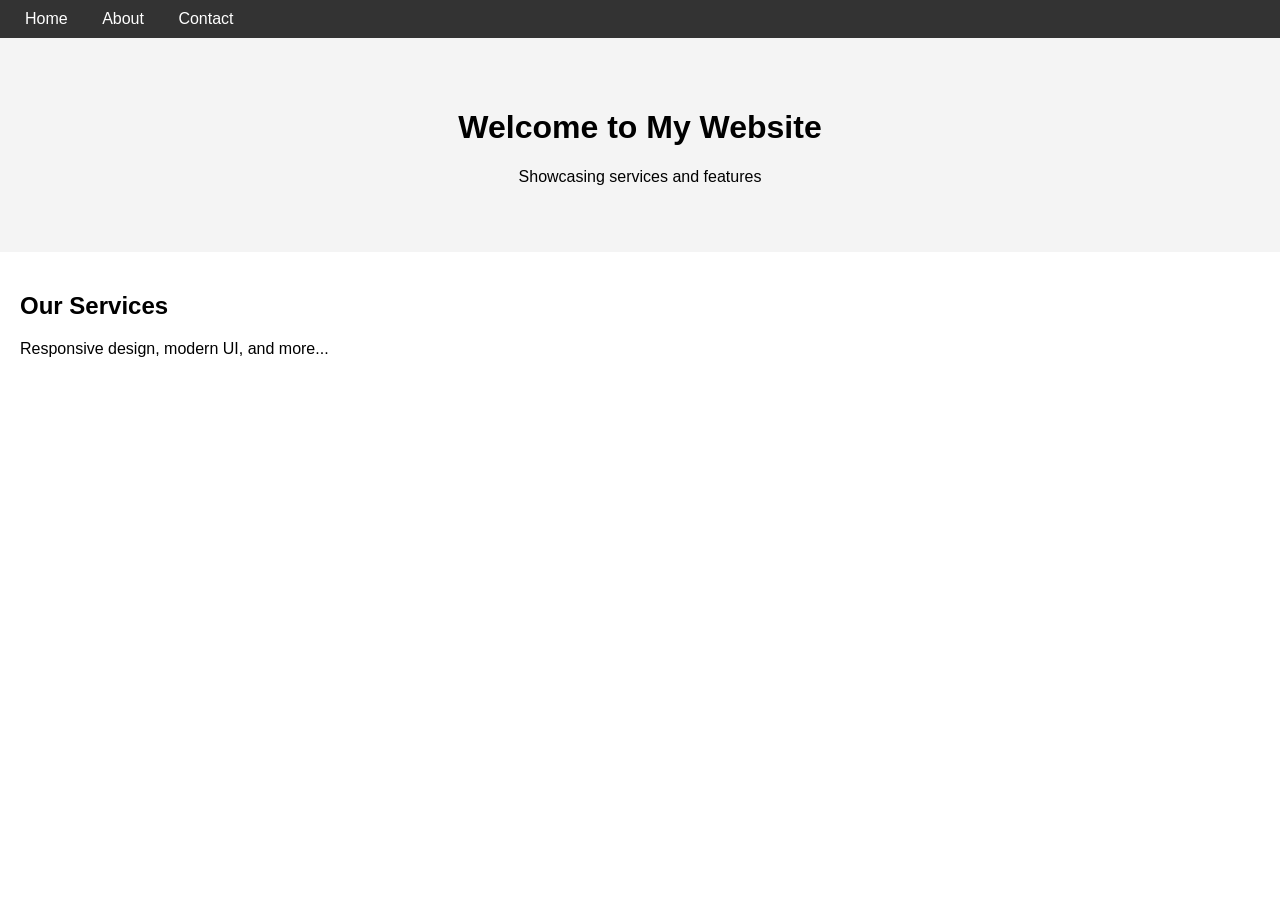
==== index.html @ 454b0e14 "Add files via upload" ====
<!DOCTYPE html>
<html lang="en">
<head>
  <meta charset="UTF-8">
  <title>Home - My Website</title>
  <link rel="stylesheet" href="style.css">
</head>
<body>
  <nav>
    <a href="index.html">Home</a>
    <a href="about.html">About</a>
    <a href="contact.html">Contact</a>
  </nav>

  <header class="hero">
    <h1>Welcome to My Website</h1>
    <p>Showcasing services and features</p>
  </header>

  <section class="features">
    <h2>Our Services</h2>
    <p>Responsive design, modern UI, and more...</p>
  </section>
</body>
</html>
---- style.css ----
body {
  font-family: Arial, sans-serif;
  margin: 0;
  padding: 0;
}

nav {
  background: #333;
  padding: 10px;
}

nav a {
  color: white;
  margin: 0 15px;
  text-decoration: none;
}

.hero {
  background: #f4f4f4;
  padding: 50px;
  text-align: center;
}

.features, .about, .contact {
  padding: 20px;
}

form input, form textarea {
  display: block;
  margin: 10px 0;
  padding: 10px;
  width: 100%;
}
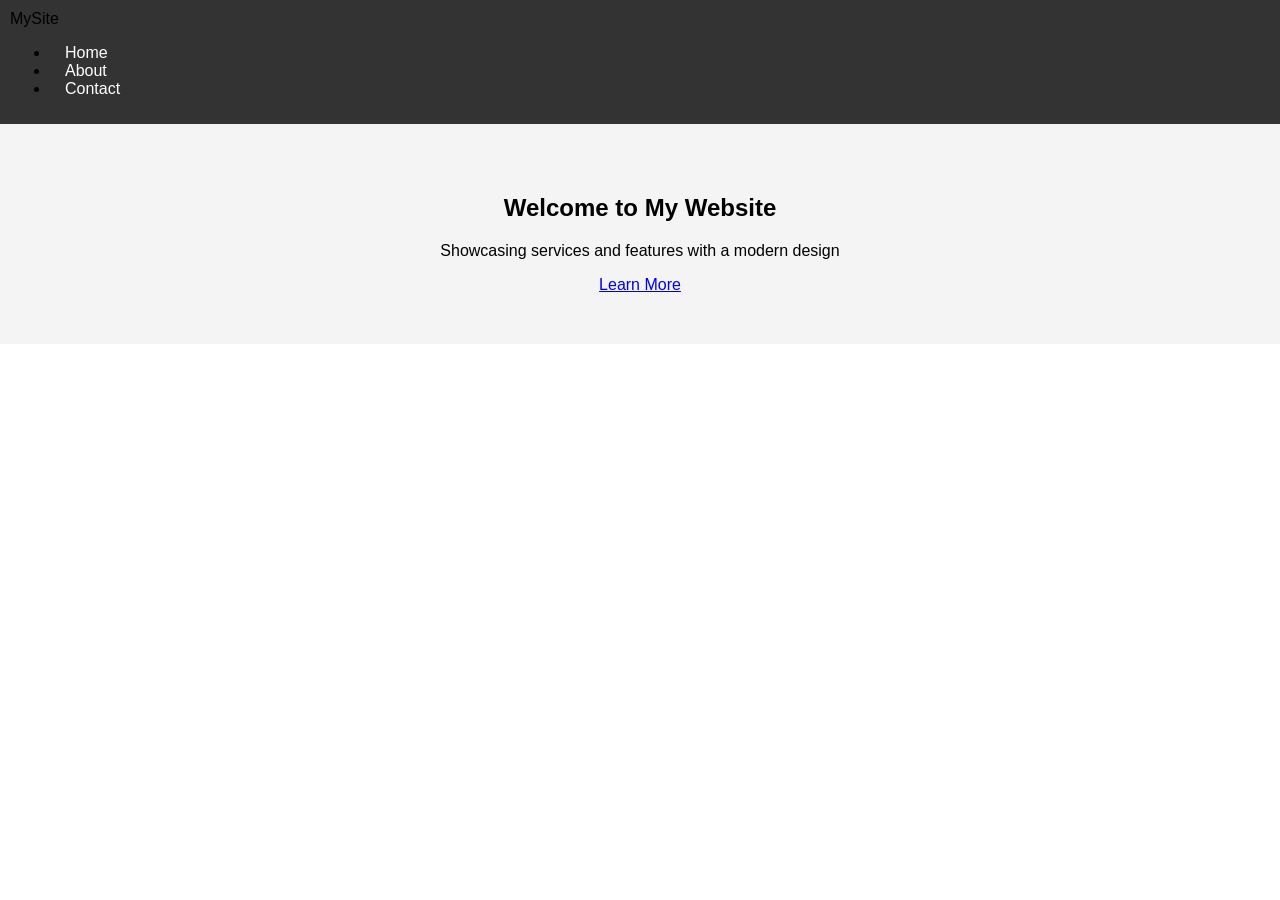
==== commit a591ba29: "Update index.html" ====
--- a/index.html
+++ b/index.html
@@ -6,20 +6,20 @@
   <link rel="stylesheet" href="style.css">
 </head>
 <body>
-  <nav>
-    <a href="index.html">Home</a>
-    <a href="about.html">About</a>
-    <a href="contact.html">Contact</a>
-  </nav>
-
-  <header class="hero">
-    <h1>Welcome to My Website</h1>
-    <p>Showcasing services and features</p>
+  <header>
+    <nav class="navbar">
+      <div class="logo">MySite</div>
+      <ul class="nav-links">
+        <li><a href="index.html">Home</a></li>
+        <li><a href="about.html">About</a></li>
+        <li><a href="contact.html">Contact</a></li>
+      </ul>
+    </nav>
+    <section class="hero">
+      <h1>Welcome to My Website</h1>
+      <p>Showcasing services and features with a modern design</p>
+      <a href="about.html" class="btn">Learn More</a>
+    </section>
   </header>
-
-  <section class="features">
-    <h2>Our Services</h2>
-    <p>Responsive design, modern UI, and more...</p>
-  </section>
 </body>
 </html>
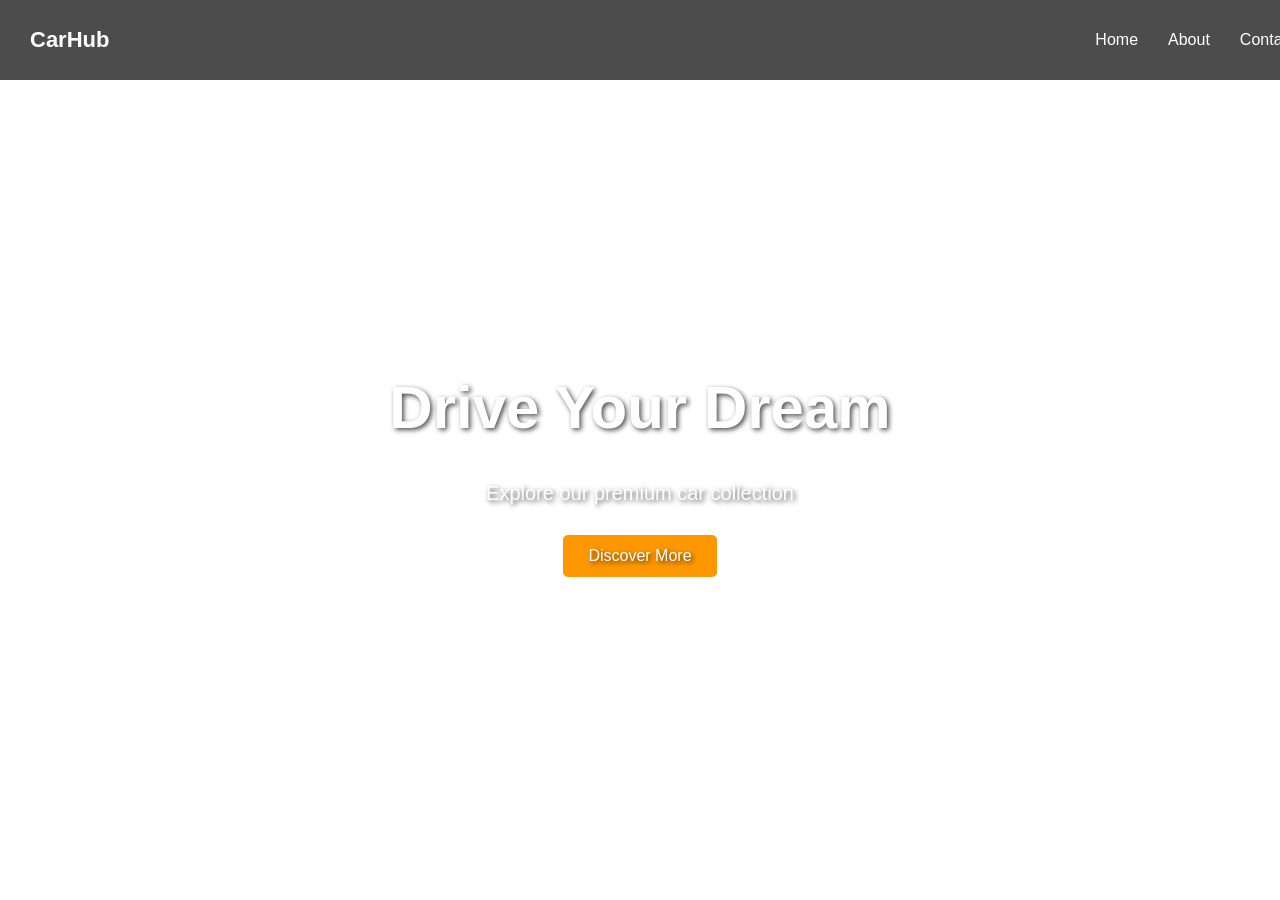
==== commit b7a8dda6: "Update index.html" ====
--- a/index.html
+++ b/index.html
@@ -2,13 +2,13 @@
 <html lang="en">
 <head>
   <meta charset="UTF-8">
-  <title>Home - My Website</title>
+  <title>Home - Car Showcase</title>
   <link rel="stylesheet" href="style.css">
 </head>
 <body>
   <header>
     <nav class="navbar">
-      <div class="logo">MySite</div>
+      <div class="logo">CarHub</div>
       <ul class="nav-links">
         <li><a href="index.html">Home</a></li>
         <li><a href="about.html">About</a></li>
@@ -16,9 +16,9 @@
       </ul>
     </nav>
     <section class="hero">
-      <h1>Welcome to My Website</h1>
-      <p>Showcasing services and features with a modern design</p>
-      <a href="about.html" class="btn">Learn More</a>
+      <h1>Drive Your Dream</h1>
+      <p>Explore our premium car collection</p>
+      <a href="about.html" class="btn">Discover More</a>
     </section>
   </header>
 </body>
--- a/style.css
+++ b/style.css
@@ -1,33 +1,74 @@
 body {
-  font-family: Arial, sans-serif;
   margin: 0;
-  padding: 0;
+  font-family: 'Poppins', sans-serif;
 }
 
-nav {
-  background: #333;
-  padding: 10px;
+.navbar {
+  display: flex;
+  justify-content: space-between;
+  align-items: center;
+  background: rgba(0,0,0,0.7);
+  padding: 15px 30px;
+  position: fixed;
+  width: 100%;
+  top: 0;
 }
 
-nav a {
-  color: white;
+.navbar .logo {
+  color: #fff;
+  font-size: 22px;
+  font-weight: bold;
+}
+
+.nav-links {
+  list-style: none;
+  display: flex;
+}
+
+.nav-links li {
   margin: 0 15px;
+}
+
+.nav-links a {
+  color: #fff;
   text-decoration: none;
+  transition: color 0.3s;
+}
+
+.nav-links a:hover {
+  color: #ff9800;
 }
 
 .hero {
-  background: #f4f4f4;
-  padding: 50px;
-  text-align: center;
+  background: url('images/car-bg.jpg') no-repeat center center/cover;
+  height: 100vh;
+  display: flex;
+  flex-direction: column;
+  justify-content: center;
+  align-items: center;
+  color: white;
+  text-shadow: 2px 2px 5px rgba(0,0,0,0.7);
 }
 
-.features, .about, .contact {
-  padding: 20px;
+.hero h1 {
+  font-size: 60px;
+  margin-bottom: 20px;
 }
 
-form input, form textarea {
-  display: block;
-  margin: 10px 0;
-  padding: 10px;
-  width: 100%;
+.hero p {
+  font-size: 20px;
+  margin-bottom: 30px;
 }
+
+.btn {
+  padding: 12px 25px;
+  background: #ff9800;
+  color: white;
+  text-decoration: none;
+  border-radius: 5px;
+  transition: background 0.3s;
+}
+
+.btn:hover {
+  background: #e68900;
+}
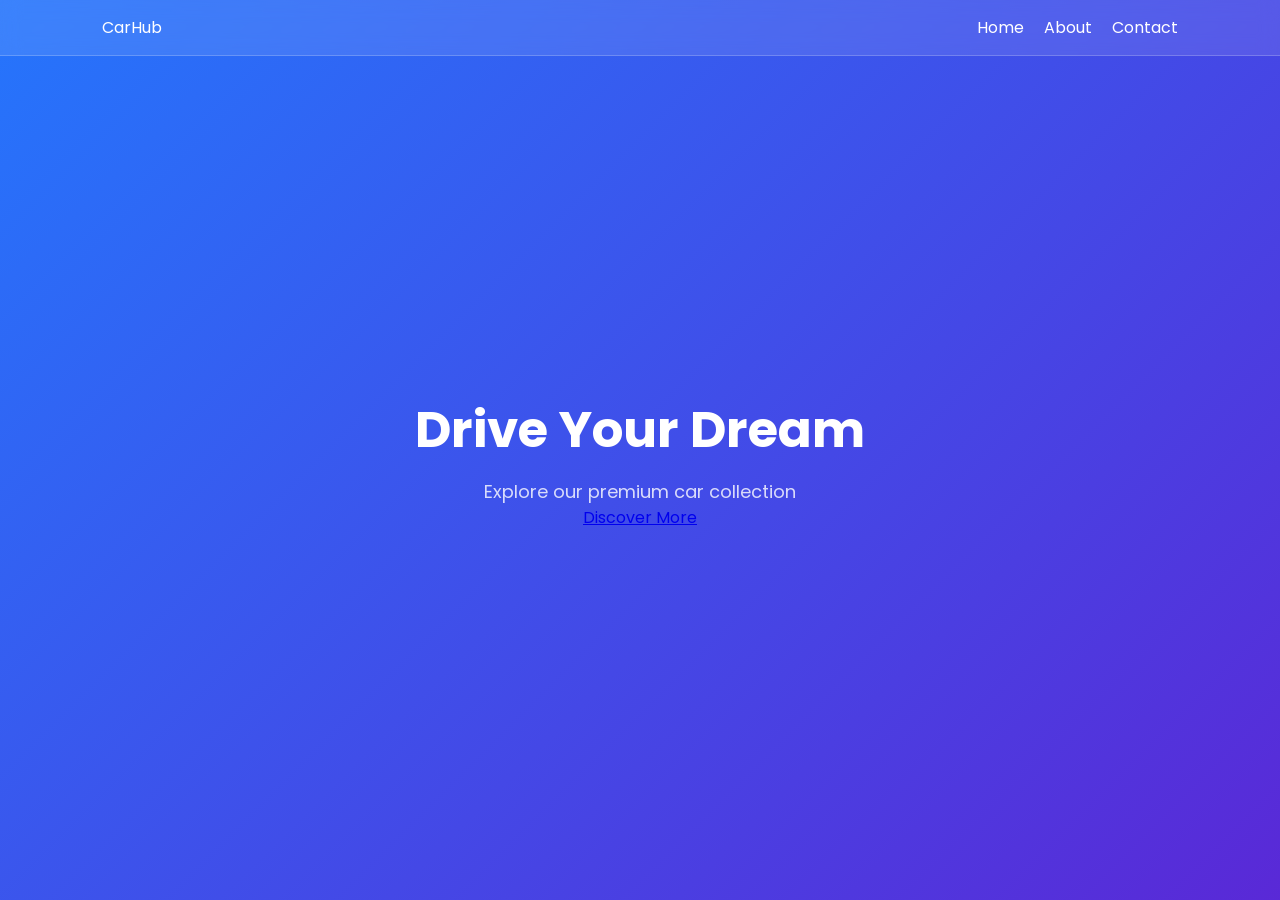
==== commit 070916d6: "Update index.html" ====
--- a/index.html
+++ b/index.html
@@ -4,6 +4,7 @@
   <meta charset="UTF-8">
   <title>Home - Car Showcase</title>
   <link rel="stylesheet" href="style.css">
+  <link href="https://fonts.googleapis.com/css2?family=Poppins&display=swap" rel="stylesheet">
 </head>
 <body>
   <header>
--- a/style.css
+++ b/style.css
@@ -1,74 +1,164 @@
-body {
+/* Google Font */
+@import url('https://fonts.googleapis.com/css2?family=Poppins:wght@300;500;700&display=swap');
+
+* {
   margin: 0;
+  padding: 0;
+  box-sizing: border-box;
   font-family: 'Poppins', sans-serif;
 }
 
-.navbar {
+/* 🌌 Animated Gradient Background */
+body {
+  background: linear-gradient(-45deg, #1f1c2c, #928dab, #6a11cb, #2575fc);
+  background-size: 400% 400%;
+  animation: gradientBG 12s ease infinite;
+  color: white;
+}
+
+/* Animation */
+@keyframes gradientBG {
+  0% { background-position: 0% 50%; }
+  50% { background-position: 100% 50%; }
+  100% { background-position: 0% 50%; }
+}
+
+/* 🔝 Navbar (Glass Effect) */
+nav {
   display: flex;
   justify-content: space-between;
   align-items: center;
-  background: rgba(0,0,0,0.7);
-  padding: 15px 30px;
-  position: fixed;
-  width: 100%;
+  padding: 15px 8%;
+  position: sticky;
   top: 0;
+  backdrop-filter: blur(10px);
+  background: rgba(255,255,255,0.1);
+  border-bottom: 1px solid rgba(255,255,255,0.2);
 }
 
-.navbar .logo {
-  color: #fff;
-  font-size: 22px;
-  font-weight: bold;
+nav h2 {
+  font-weight: 700;
 }
 
-.nav-links {
+nav ul {
+  display: flex;
   list-style: none;
-  display: flex;
 }
 
-.nav-links li {
-  margin: 0 15px;
+nav ul li {
+  margin-left: 20px;
 }
 
-.nav-links a {
-  color: #fff;
+nav a {
   text-decoration: none;
-  transition: color 0.3s;
+  color: white;
+  transition: 0.3s;
 }
 
-.nav-links a:hover {
-  color: #ff9800;
+nav a:hover {
+  color: #00f7ff;
 }
 
+/* 🌟 Hero Section */
 .hero {
-  background: url('images/car-bg.jpg') no-repeat center center/cover;
-  height: 100vh;
+  height: 90vh;
   display: flex;
   flex-direction: column;
   justify-content: center;
   align-items: center;
-  color: white;
-  text-shadow: 2px 2px 5px rgba(0,0,0,0.7);
+  text-align: center;
 }
 
 .hero h1 {
-  font-size: 60px;
-  margin-bottom: 20px;
+  font-size: 50px;
+  margin-bottom: 10px;
 }
 
 .hero p {
-  font-size: 20px;
-  margin-bottom: 30px;
+  font-size: 18px;
+  opacity: 0.8;
 }
 
-.btn {
+.hero button {
+  margin-top: 20px;
   padding: 12px 25px;
-  background: #ff9800;
-  color: white;
-  text-decoration: none;
-  border-radius: 5px;
-  transition: background 0.3s;
+  border: none;
+  border-radius: 30px;
+  background: linear-gradient(45deg, #00f7ff, #00ffae);
+  color: black;
+  cursor: pointer;
+  transition: 0.3s;
 }
 
-.btn:hover {
-  background: #e68900;
+.hero button:hover {
+  transform: scale(1.1);
 }
+
+/* 🧊 Glass Cards */
+.features {
+  display: flex;
+  justify-content: center;
+  gap: 30px;
+  padding: 50px;
+  flex-wrap: wrap;
+}
+
+.card {
+  padding: 30px;
+  width: 250px;
+  text-align: center;
+  border-radius: 15px;
+  backdrop-filter: blur(15px);
+  background: rgba(255,255,255,0.1);
+  border: 1px solid rgba(255,255,255,0.2);
+  transition: 0.4s;
+}
+
+.card:hover {
+  transform: translateY(-10px) scale(1.05);
+}
+
+/* 📞 Contact Form (Premium) */
+.contact form {
+  width: 320px;
+  margin: 50px auto;
+  display: flex;
+  flex-direction: column;
+  backdrop-filter: blur(15px);
+  padding: 20px;
+  border-radius: 15px;
+  background: rgba(255,255,255,0.1);
+}
+
+input, textarea {
+  margin: 10px 0;
+  padding: 12px;
+  border-radius: 8px;
+  border: none;
+  outline: none;
+}
+
+button {
+  padding: 12px;
+  border: none;
+  border-radius: 25px;
+  background: linear-gradient(45deg, #00f7ff, #00ffae);
+  cursor: pointer;
+  transition: 0.3s;
+}
+
+button:hover {
+  transform: scale(1.1);
+}
+
+/* 📱 Responsive */
+@media(max-width: 768px) {
+  .features {
+    flex-direction: column;
+    align-items: center;
+  }
+
+  .hero h1 {
+    font-size: 32px;
+  }
+}
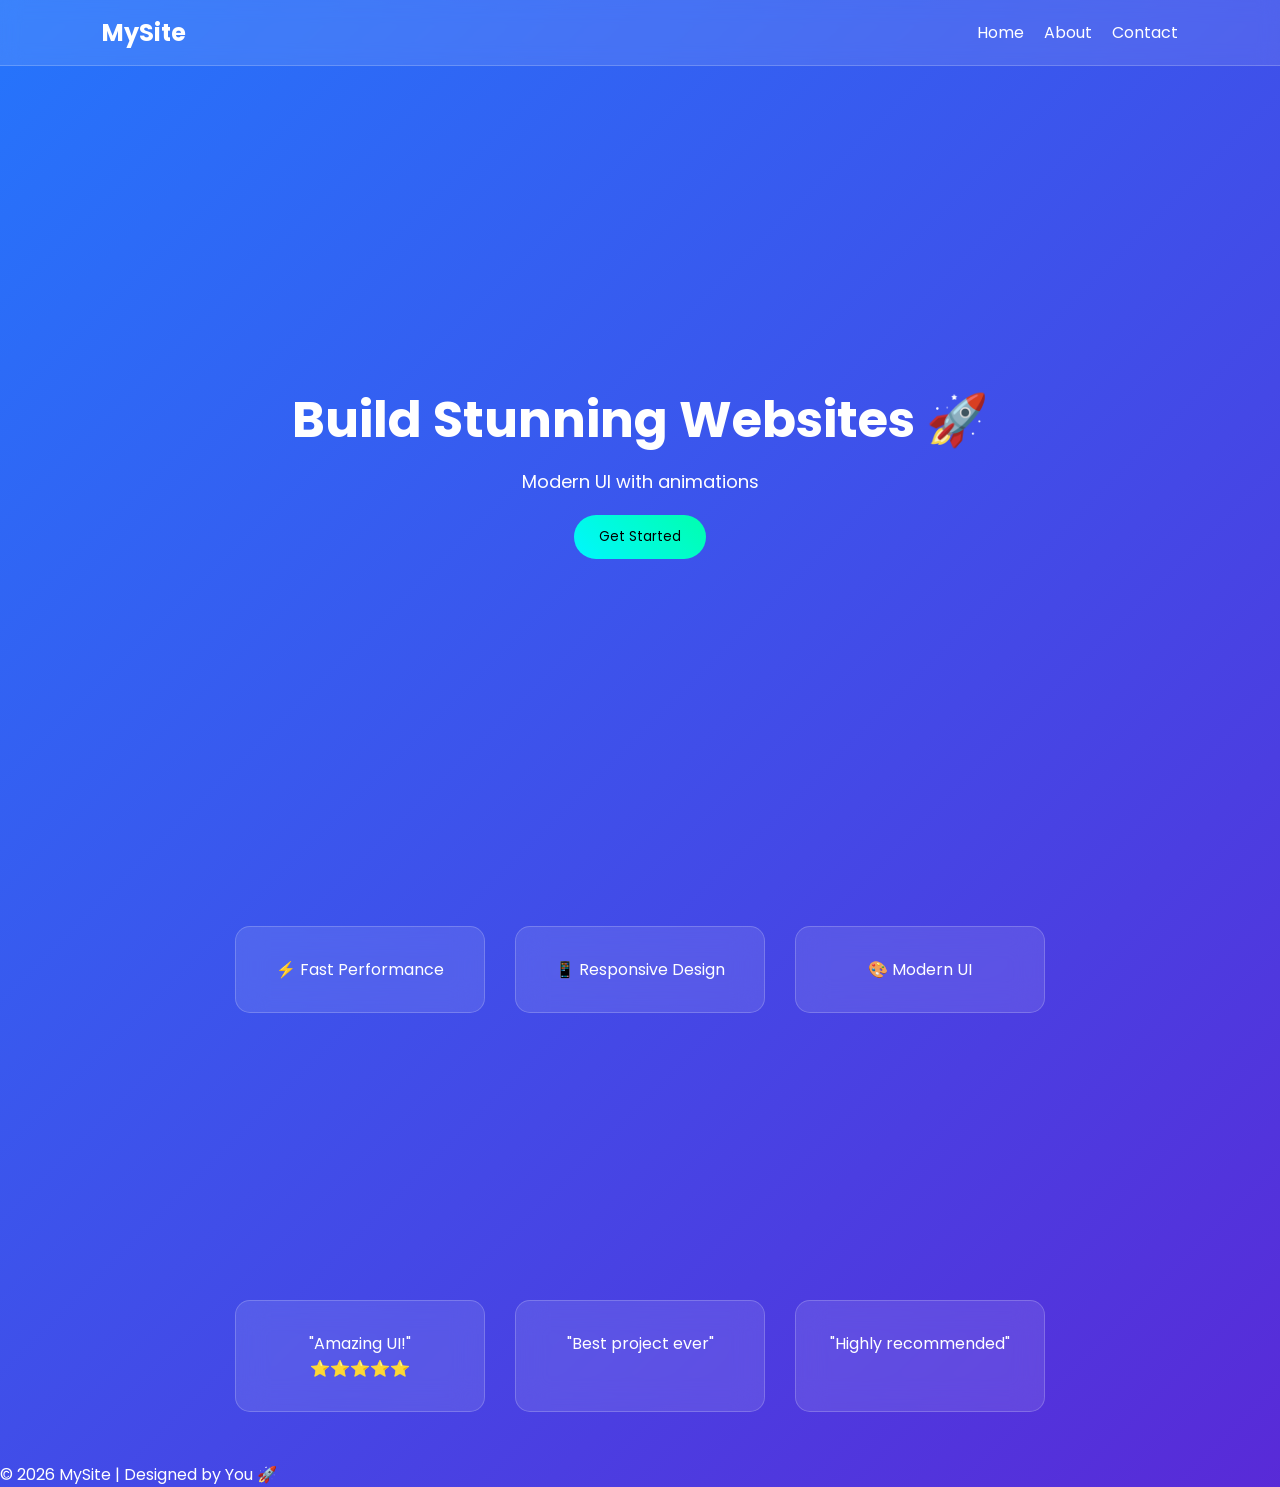
==== commit ccdecf5e: "Update index.html" ====
--- a/index.html
+++ b/index.html
@@ -2,25 +2,65 @@
 <html lang="en">
 <head>
   <meta charset="UTF-8">
-  <title>Home - Car Showcase</title>
+  <title>Premium Website</title>
+
+  <!-- Fonts -->
+  <link href="https://fonts.googleapis.com/css2?family=Poppins&display=swap" rel="stylesheet">
+
+  <!-- CSS -->
   <link rel="stylesheet" href="style.css">
-  <link href="https://fonts.googleapis.com/css2?family=Poppins&display=swap" rel="stylesheet">
+
+  <!-- AOS Animation -->
+  <link href="https://unpkg.com/aos@2.3.4/dist/aos.css" rel="stylesheet">
 </head>
+
 <body>
-  <header>
-    <nav class="navbar">
-      <div class="logo">CarHub</div>
-      <ul class="nav-links">
-        <li><a href="index.html">Home</a></li>
-        <li><a href="about.html">About</a></li>
-        <li><a href="contact.html">Contact</a></li>
-      </ul>
-    </nav>
-    <section class="hero">
-      <h1>Drive Your Dream</h1>
-      <p>Explore our premium car collection</p>
-      <a href="about.html" class="btn">Discover More</a>
-    </section>
-  </header>
+
+<nav>
+  <h2>MySite</h2>
+  <ul>
+    <li><a href="index.html">Home</a></li>
+    <li><a href="about.html">About</a></li>
+    <li><a href="contact.html">Contact</a></li>
+  </ul>
+</nav>
+
+<!-- HERO -->
+<section class="hero">
+  <h1 data-aos="fade-up">Build Stunning Websites 🚀</h1>
+  <p data-aos="fade-up" data-aos-delay="200">Modern UI with animations</p>
+  <button data-aos="zoom-in" data-aos-delay="400">Get Started</button>
+</section>
+
+<!-- FEATURES -->
+<section class="features">
+  <div class="card" data-aos="fade-up">⚡ Fast Performance</div>
+  <div class="card" data-aos="fade-up" data-aos-delay="200">📱 Responsive Design</div>
+  <div class="card" data-aos="fade-up" data-aos-delay="400">🎨 Modern UI</div>
+</section>
+
+<!-- SERVICES -->
+<section class="features">
+  <div class="card" data-aos="flip-left">🌐 Web Development</div>
+  <div class="card" data-aos="flip-left" data-aos-delay="200">📊 Data Analytics</div>
+  <div class="card" data-aos="flip-left" data-aos-delay="400">🤖 AI Solutions</div>
+</section>
+
+<!-- TESTIMONIALS -->
+<section class="features">
+  <div class="card" data-aos="zoom-in">"Amazing UI!" ⭐⭐⭐⭐⭐</div>
+  <div class="card" data-aos="zoom-in" data-aos-delay="200">"Best project ever"</div>
+  <div class="card" data-aos="zoom-in" data-aos-delay="400">"Highly recommended"</div>
+</section>
+
+<!-- FOOTER -->
+<footer>
+  <p>© 2026 MySite | Designed by You 🚀</p>
+</footer>
+
+<script src="script.js"></script>
+<script src="https://unpkg.com/aos@2.3.4/dist/aos.js"></script>
+<script>AOS.init();</script>
+
 </body>
 </html>
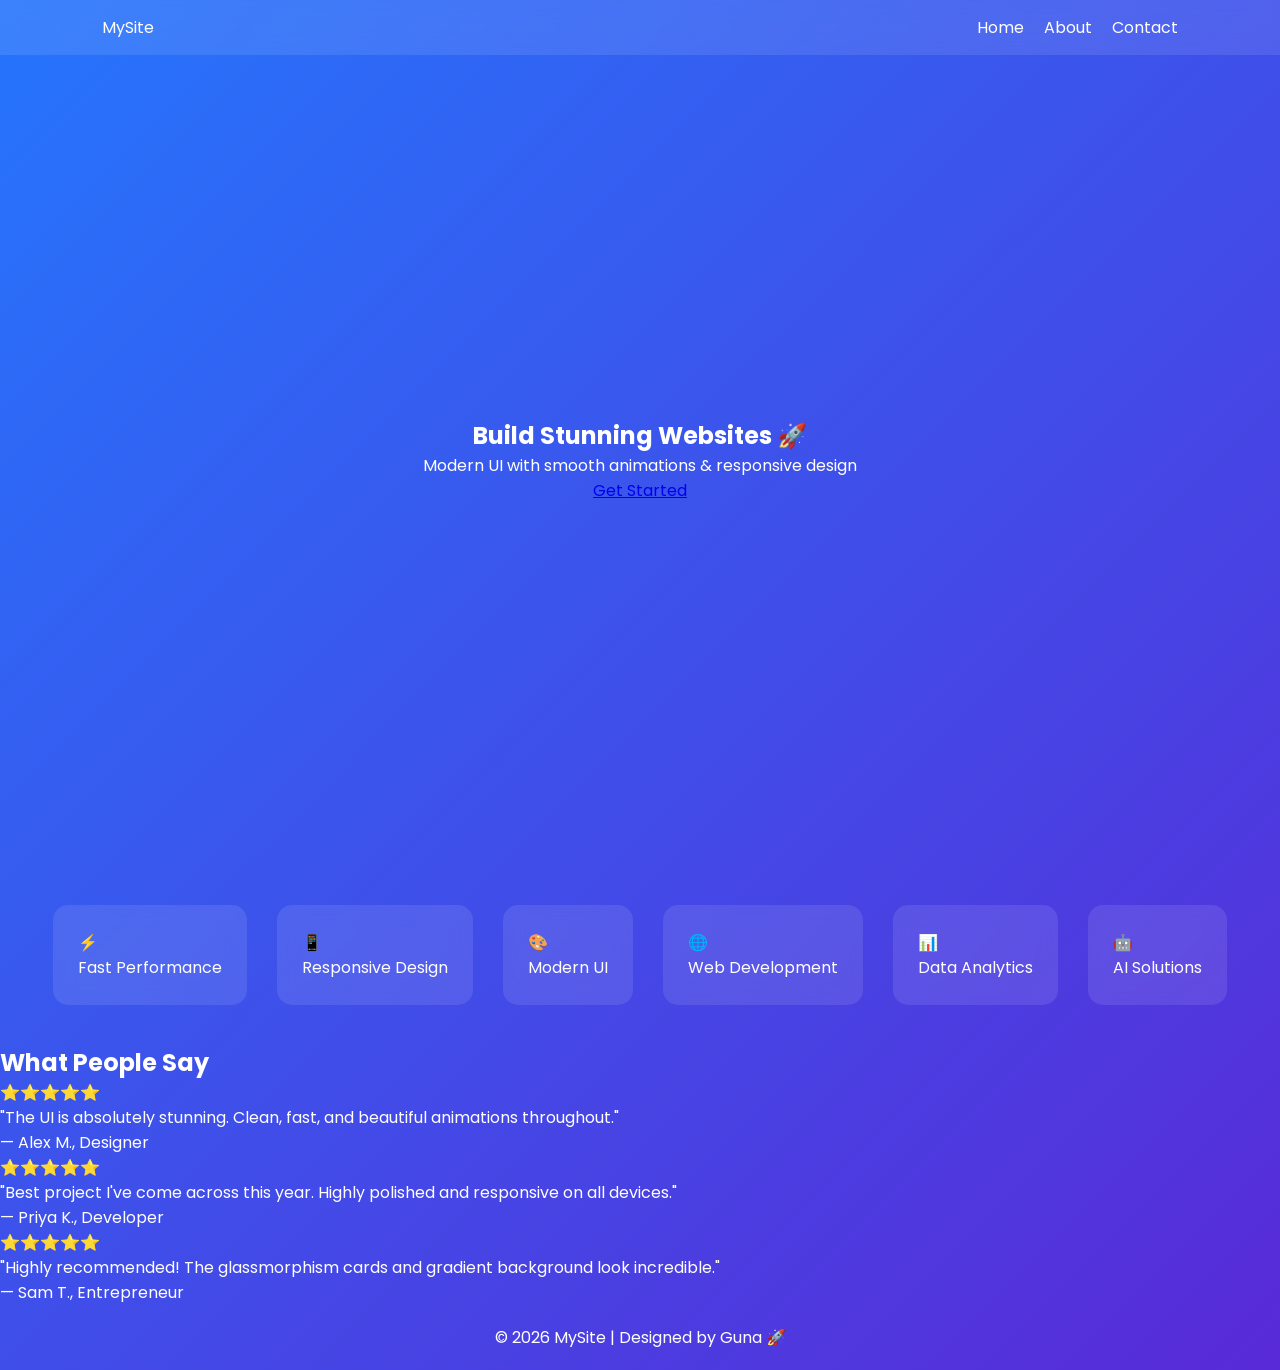
==== commit 80cd9098: "Update index.html" ====
--- a/index.html
+++ b/index.html
@@ -1,66 +1,89 @@
 <!DOCTYPE html>
 <html lang="en">
 <head>
-  <meta charset="UTF-8">
-  <title>Premium Website</title>
-
-  <!-- Fonts -->
-  <link href="https://fonts.googleapis.com/css2?family=Poppins&display=swap" rel="stylesheet">
-
-  <!-- CSS -->
-  <link rel="stylesheet" href="style.css">
-
-  <!-- AOS Animation -->
-  <link href="https://unpkg.com/aos@2.3.4/dist/aos.css" rel="stylesheet">
+  <meta charset="UTF-8" />
+  <meta name="viewport" content="width=device-width, initial-scale=1.0"/>
+  <meta name="description" content="MySite - Build stunning modern websites with animations and responsive design."/>
+  <title>MySite | Build Stunning Websites 🚀</title>
+  <link rel="stylesheet" href="style.css"/>
 </head>
-
 <body>
 
-<nav>
-  <h2>MySite</h2>
-  <ul>
-    <li><a href="index.html">Home</a></li>
-    <li><a href="about.html">About</a></li>
-    <li><a href="contact.html">Contact</a></li>
-  </ul>
-</nav>
+  <!-- NAV -->
+  <nav>
+    <div class="logo">MySite</div>
+    <div class="hamburger" aria-label="Toggle menu">
+      <span></span><span></span><span></span>
+    </div>
+    <ul>
+      <li><a href="index.html">Home</a></li>
+      <li><a href="about.html">About</a></li>
+      <li><a href="contact.html">Contact</a></li>
+    </ul>
+  </nav>
 
-<!-- HERO -->
-<section class="hero">
-  <h1 data-aos="fade-up">Build Stunning Websites 🚀</h1>
-  <p data-aos="fade-up" data-aos-delay="200">Modern UI with animations</p>
-  <button data-aos="zoom-in" data-aos-delay="400">Get Started</button>
-</section>
+  <!-- HERO -->
+  <section class="hero">
+    <h1>Build Stunning Websites 🚀</h1>
+    <p>Modern UI with smooth animations & responsive design</p>
+    <a href="contact.html" class="btn">Get Started</a>
+  </section>
 
-<!-- FEATURES -->
-<section class="features">
-  <div class="card" data-aos="fade-up">⚡ Fast Performance</div>
-  <div class="card" data-aos="fade-up" data-aos-delay="200">📱 Responsive Design</div>
-  <div class="card" data-aos="fade-up" data-aos-delay="400">🎨 Modern UI</div>
-</section>
+  <!-- FEATURES -->
+  <section class="features">
+    <div class="card">
+      <div class="icon">⚡</div>
+      <p>Fast Performance</p>
+    </div>
+    <div class="card">
+      <div class="icon">📱</div>
+      <p>Responsive Design</p>
+    </div>
+    <div class="card">
+      <div class="icon">🎨</div>
+      <p>Modern UI</p>
+    </div>
+    <div class="card">
+      <div class="icon">🌐</div>
+      <p>Web Development</p>
+    </div>
+    <div class="card">
+      <div class="icon">📊</div>
+      <p>Data Analytics</p>
+    </div>
+    <div class="card">
+      <div class="icon">🤖</div>
+      <p>AI Solutions</p>
+    </div>
+  </section>
 
-<!-- SERVICES -->
-<section class="features">
-  <div class="card" data-aos="flip-left">🌐 Web Development</div>
-  <div class="card" data-aos="flip-left" data-aos-delay="200">📊 Data Analytics</div>
-  <div class="card" data-aos="flip-left" data-aos-delay="400">🤖 AI Solutions</div>
-</section>
+  <!-- TESTIMONIALS -->
+  <section class="testimonials">
+    <h2>What People Say</h2>
+    <div class="testimonial-grid">
+      <div class="testimonial-card">
+        <div class="stars">⭐⭐⭐⭐⭐</div>
+        <p>"The UI is absolutely stunning. Clean, fast, and beautiful animations throughout."</p>
+        <div class="author">— Alex M., Designer</div>
+      </div>
+      <div class="testimonial-card">
+        <div class="stars">⭐⭐⭐⭐⭐</div>
+        <p>"Best project I've come across this year. Highly polished and responsive on all devices."</p>
+        <div class="author">— Priya K., Developer</div>
+      </div>
+      <div class="testimonial-card">
+        <div class="stars">⭐⭐⭐⭐⭐</div>
+        <p>"Highly recommended! The glassmorphism cards and gradient background look incredible."</p>
+        <div class="author">— Sam T., Entrepreneur</div>
+      </div>
+    </div>
+  </section>
 
-<!-- TESTIMONIALS -->
-<section class="features">
-  <div class="card" data-aos="zoom-in">"Amazing UI!" ⭐⭐⭐⭐⭐</div>
-  <div class="card" data-aos="zoom-in" data-aos-delay="200">"Best project ever"</div>
-  <div class="card" data-aos="zoom-in" data-aos-delay="400">"Highly recommended"</div>
-</section>
+  <!-- FOOTER -->
+  <footer>
+    <p>© 2026 MySite | Designed by Guna 🚀</p>
+  </footer>
 
-<!-- FOOTER -->
-<footer>
-  <p>© 2026 MySite | Designed by You 🚀</p>
-</footer>
-
-<script src="script.js"></script>
-<script src="https://unpkg.com/aos@2.3.4/dist/aos.js"></script>
-<script>AOS.init();</script>
-
+  <script src="script.js"></script>
 </body>
 </html>
--- a/style.css
+++ b/style.css
@@ -1,4 +1,3 @@
-/* Google Font */
 @import url('https://fonts.googleapis.com/css2?family=Poppins:wght@300;500;700&display=swap');
 
 * {
@@ -8,7 +7,6 @@
   font-family: 'Poppins', sans-serif;
 }
 
-/* 🌌 Animated Gradient Background */
 body {
   background: linear-gradient(-45deg, #1f1c2c, #928dab, #6a11cb, #2575fc);
   background-size: 400% 400%;
@@ -16,28 +14,18 @@
   color: white;
 }
 
-/* Animation */
 @keyframes gradientBG {
-  0% { background-position: 0% 50%; }
-  50% { background-position: 100% 50%; }
-  100% { background-position: 0% 50%; }
+  0% { background-position: 0% }
+  50% { background-position: 100% }
+  100% { background-position: 0% }
 }
 
-/* 🔝 Navbar (Glass Effect) */
 nav {
   display: flex;
   justify-content: space-between;
-  align-items: center;
   padding: 15px 8%;
-  position: sticky;
-  top: 0;
   backdrop-filter: blur(10px);
   background: rgba(255,255,255,0.1);
-  border-bottom: 1px solid rgba(255,255,255,0.2);
-}
-
-nav h2 {
-  font-weight: 700;
 }
 
 nav ul {
@@ -50,115 +38,60 @@
 }
 
 nav a {
+  color: white;
   text-decoration: none;
-  color: white;
-  transition: 0.3s;
 }
 
-nav a:hover {
-  color: #00f7ff;
-}
-
-/* 🌟 Hero Section */
 .hero {
   height: 90vh;
   display: flex;
   flex-direction: column;
   justify-content: center;
   align-items: center;
-  text-align: center;
 }
 
-.hero h1 {
-  font-size: 50px;
-  margin-bottom: 10px;
-}
-
-.hero p {
-  font-size: 18px;
-  opacity: 0.8;
-}
-
-.hero button {
-  margin-top: 20px;
-  padding: 12px 25px;
-  border: none;
-  border-radius: 30px;
-  background: linear-gradient(45deg, #00f7ff, #00ffae);
-  color: black;
-  cursor: pointer;
-  transition: 0.3s;
-}
-
-.hero button:hover {
-  transform: scale(1.1);
-}
-
-/* 🧊 Glass Cards */
 .features {
   display: flex;
   justify-content: center;
   gap: 30px;
-  padding: 50px;
+  padding: 40px;
   flex-wrap: wrap;
 }
 
 .card {
-  padding: 30px;
-  width: 250px;
-  text-align: center;
+  padding: 25px;
   border-radius: 15px;
-  backdrop-filter: blur(15px);
   background: rgba(255,255,255,0.1);
-  border: 1px solid rgba(255,255,255,0.2);
+  backdrop-filter: blur(10px);
   transition: 0.4s;
 }
 
 .card:hover {
-  transform: translateY(-10px) scale(1.05);
+  transform: scale(1.1);
 }
 
-/* 📞 Contact Form (Premium) */
 .contact form {
-  width: 320px;
-  margin: 50px auto;
+  width: 300px;
+  margin: auto;
   display: flex;
   flex-direction: column;
-  backdrop-filter: blur(15px);
-  padding: 20px;
-  border-radius: 15px;
-  background: rgba(255,255,255,0.1);
 }
 
 input, textarea {
   margin: 10px 0;
-  padding: 12px;
+  padding: 10px;
   border-radius: 8px;
   border: none;
-  outline: none;
 }
 
 button {
-  padding: 12px;
+  padding: 10px;
+  border-radius: 20px;
+  background: #00f7ff;
   border: none;
-  border-radius: 25px;
-  background: linear-gradient(45deg, #00f7ff, #00ffae);
-  cursor: pointer;
-  transition: 0.3s;
 }
 
-button:hover {
-  transform: scale(1.1);
+footer {
+  text-align: center;
+  padding: 20px;
 }
-
-/* 📱 Responsive */
-@media(max-width: 768px) {
-  .features {
-    flex-direction: column;
-    align-items: center;
-  }
-
-  .hero h1 {
-    font-size: 32px;
-  }
-}
